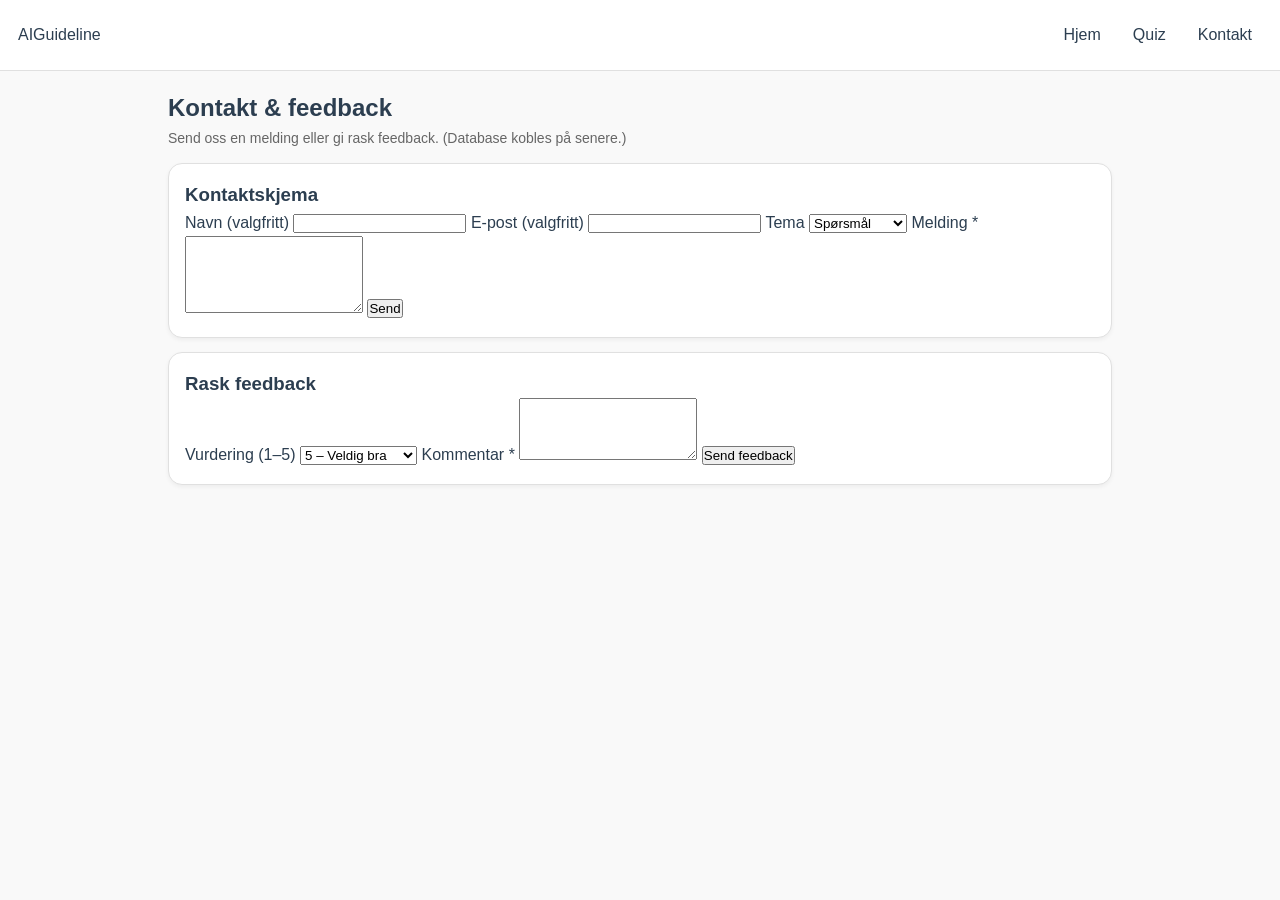
==== contact.html @ d856937d "Add files via upload" ====
<!doctype html>
<html lang="no">
<head>
  <meta charset="utf-8" />
  <meta name="viewport" content="width=device-width, initial-scale=1" />
  <title>Kontakt – AIGuideline</title>
  <link rel="stylesheet" href="style.css" />
<header class="topbar">
  <div class="brand">AIGuideline</div>
  <nav class="nav">
    <a href="index.html">Hjem</a>
    <a href="quiz.html">Quiz</a>
    <a href="contact.html">Kontakt</a>
  </nav>
</header>

  <main class="container">
<h2>Kontakt & feedback</h2>
<p class="small">Send oss en melding eller gi rask feedback. (Database kobles på senere.)</p>

<section class="card">
  <h3>Kontaktskjema</h3>
  <form id="contactForm">
    <label for="name">Navn (valgfritt)</label>
    <input id="name" name="name" type="text" />

    <label for="email">E-post (valgfritt)</label>
    <input id="email" name="email" type="email" />

    <label for="topic">Tema</label>
    <select id="topic" name="topic">
      <option>Spørsmål</option>
      <option>Forslag</option>
      <option>Feil på siden</option>
    </select>

    <label for="message">Melding *</label>
    <textarea id="message" name="message" rows="5" required></textarea>

    <button type="submit">Send</button>
    <p id="contactStatus" class="small"></p>
  </form>
</section>

<section class="card">
  <h3>Rask feedback</h3>
  <form id="feedbackForm">
    <label for="rating">Vurdering (1–5)</label>
    <select id="rating" name="rating">
      <option value="5">5 – Veldig bra</option>
      <option value="4">4 – Bra</option>
      <option value="3">3 – OK</option>
      <option value="2">2 – Dårlig</option>
      <option value="1">1 – Veldig dårlig</option>
    </select>

    <label for="comment">Kommentar *</label>
    <textarea id="comment" name="comment" rows="4" required></textarea>

    <button type="submit">Send feedback</button>
    <p id="feedbackStatus" class="small"></p>
  </form>
</section>

<script src="app.js"></script>
  </main>
</body>
</html>
---- style.css ----
:root {
  --primary-color: #0056b3;
  --primary-light: #e7f1ff;
  --text-color: #2c3e50;
  --text-light: #666;
  --bg-color: #f9f9f9;
  --card-bg: #ffffff;
  --border-color: #e0e0e0;
}

* {
  box-sizing: border-box;
  margin: 0;
  padding: 0;
}

body {
  font-family: 'Segoe UI', Roboto, Arial, sans-serif;
  line-height: 1.6;
  color: var(--text-color);
  background-color: var(--bg-color);
}

a {
  color: inherit;
  text-decoration: none;
}

/* Header & Nav */
.topbar {
  display: flex;
  align-items: center;
  justify-content: space-between;
  padding: 14px 18px;
  border-bottom: 1px solid var(--border-color);
  position: sticky;
  top: 0;
  background: var(--card-bg);
  z-index: 100;
}

.brand-title {
  font-weight: 800;
  font-size: 18px;
  color: var(--primary-color);
}

.nav {
  display: flex;
  align-items: center;
  gap: 12px;
}

.nav ul {
  list-style: none;
  margin: 0;
  padding: 0;
  display: flex;
  gap: 12px;
  align-items: center;
}

.nav a {
  padding: 8px 10px;
  border-radius: 8px;
  transition: all 0.2s ease;
  display: flex;
  align-items: center;
  gap: 6px;
}

.nav a:hover {
  background: var(--primary-light);
}

.menu-toggle {
  display: none;
  padding: 8px 10px;
  border: 1px solid var(--border-color);
  border-radius: 8px;
  background: var(--card-bg);
  cursor: pointer;
}

/* Container & Cards */
.container {
  max-width: 980px;
  margin: 0 auto;
  padding: 18px;
}

.card {
  border: 1px solid var(--border-color);
  border-radius: 14px;
  padding: 16px;
  background: var(--card-bg);
  margin-top: 14px;
  box-shadow: 0 2px 4px rgba(0, 0, 0, 0.05);
}

.hero h1 {
  margin-top: 0;
  font-size: 28px;
  line-height: 1.2;
  color: var(--primary-color);
}

.lead {
  font-size: 16px;
  color: var(--text-color);
}

.small {
  color: var(--text-light);
  font-size: 14px;
}

/* Role Selector */
.role-selector {
  margin: 16px 0;
  padding: 12px;
  border: 1px solid var(--border-color);
  border-radius: 12px;
  background: var(--primary-light);
}

.role-selector h3 {
  margin-top: 0;
  font-size: 16px;
}

.role-options {
  display: flex;
  gap: 8px;
  flex-wrap: wrap;
  margin-top: 8px;
}

.role-btn {
  padding: 8px 12px;
  border: 1px solid var(--border-color);
  border-radius: 20px;
  background: var(--card-bg);
  cursor: pointer;
  transition: all 0.2s ease;
}

.role-btn:hover {
  background: var(--primary-light);
}

.role-btn.active {
  background: var(--primary-color);
  color: white;
}

/* Hero Actions */
.hero-actions {
  display: flex;
  gap: 10px;
  margin: 14px 0 6px;
  flex-wrap: wrap;
}

.btn {
  display: inline-flex;
  align-items: center;
  justify-content: center;
  gap: 6px;
  padding: 10px 14px;
  border-radius: 10px;
  border: 1px solid var(--primary-color);
  background: var(--primary-color);
  color: white;
  font-weight: 600;
  transition: all 0.2s ease;
  text-decoration: none;
}

.btn:hover {
  background: #004494;
}

/* Grid & Tiles */
.grid {
  display: grid;
  grid-template-columns: repeat(auto-fit, minmax(250px, 1fr));
  gap: 12px;
  margin-top: 12px;
}

.tile {
  display: block;
  border: 1px solid var(--border-color);
  border-radius: 12px;
  padding: 14px;
  background: var(--card-bg);
  transition: all 0.2s ease;
  text-decoration: none;
}

.tile:hover {
  background: var(--primary-light);
  border-color: var(--primary-color);
}

.tile h3 {
  margin: 0 0 6px;
  color: var(--primary-color);
  display: flex;
  align-items: center;
  gap: 8px;
}

/* Footer */
.footer {
  border-top: 1px solid var(--border-color);
  padding: 18px;
  text-align: center;
  color: var(--text-light);
  background: var(--card-bg);
  margin-top: 30px;
}

/* Mobilmeny */
@media (max-width: 760px) {
  .grid {
    grid-template-columns: 1fr;
  }

  .menu-toggle {
    display: inline-block;
  }

  .nav ul {
    display: none;
    position: absolute;
    right: 18px;
    top: 58px;
    background: var(--card-bg);
    border: 1px solid var(--border-color);
    border-radius: 12px;
    padding: 10px;
    width: 200px;
    flex-direction: column;
    box-shadow: 0 4px 8px rgba(0, 0, 0, 0.1);
  }

  .nav ul.open {
    display: flex;
  }

  .hero-actions {
    flex-direction: column;
    align-items: stretch;
  }
}
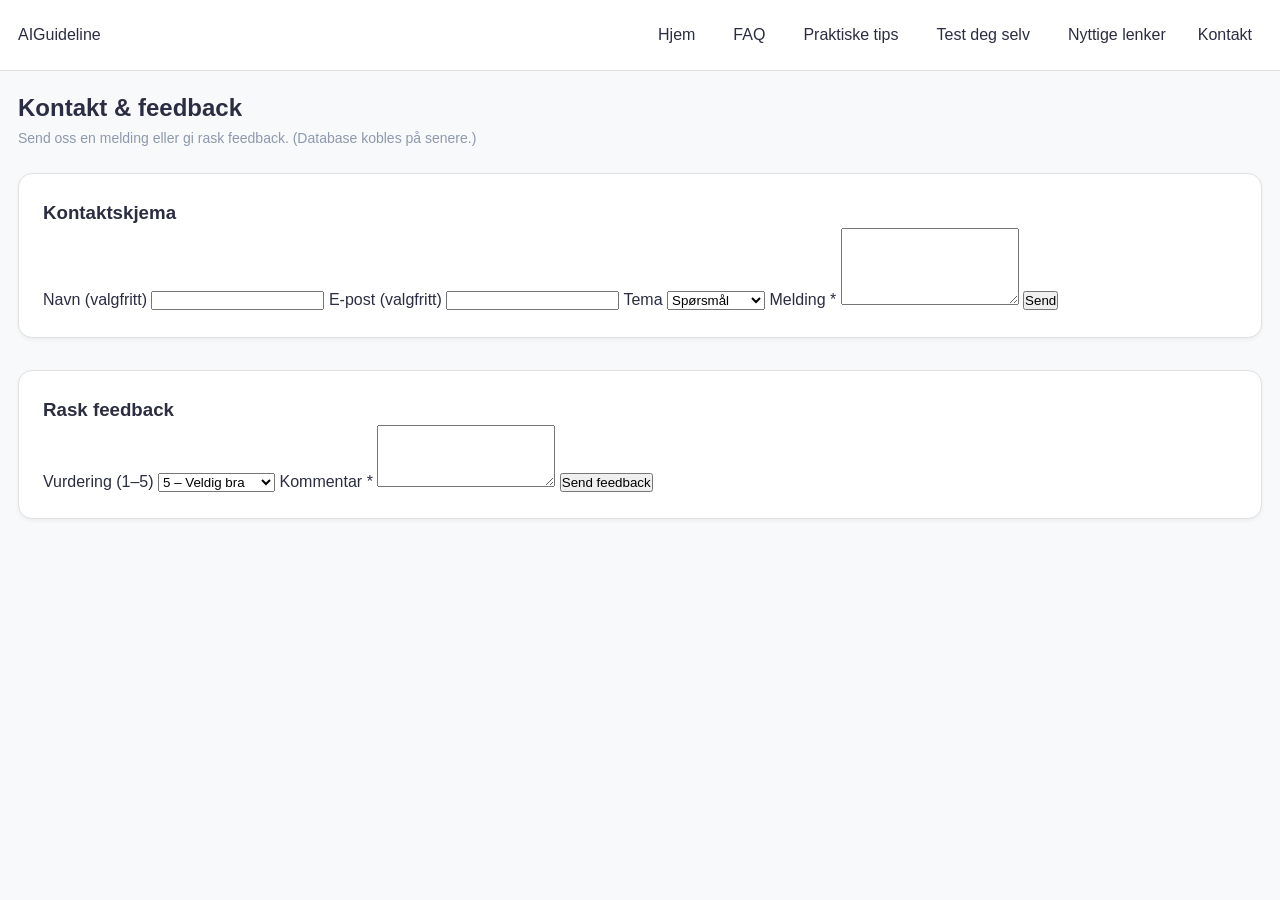
==== commit 8fc212f3: "forslag til Imrans website" ====
--- a/contact.html
+++ b/contact.html
@@ -8,9 +8,14 @@
 <header class="topbar">
   <div class="brand">AIGuideline</div>
   <nav class="nav">
-    <a href="index.html">Hjem</a>
-    <a href="quiz.html">Quiz</a>
-    <a href="contact.html">Kontakt</a>
+     <ul id="menu">
+        <li><a href="index.html" aria-current="page"><i class="fas fa-home"></i> Hjem</a></li>
+      <li><a href="faq.html"><i class="fas fa-question-circle"></i> FAQ</a></li>
+      <li><a href="tips.html"><i class="fas fa-lightbulb"></i> Praktiske tips</a></li>
+      <li><a href="quiz.html" aria-current="page"><i class="fas fa-clipboard-list"></i> Test deg selv</a></li>
+      <li><a href="links.html"><i class="fas fa-link"></i> Nyttige lenker</a></li>
+   <a href="contact.html">Kontakt</a>
+  </ul>
   </nav>
 </header>
 
--- a/style.css
+++ b/style.css
@@ -1,9 +1,12 @@
+
 :root {
-  --primary-color: #0056b3;
-  --primary-light: #e7f1ff;
-  --text-color: #2c3e50;
-  --text-light: #666;
-  --bg-color: #f9f9f9;
+  --primary-color: #4a6fa5;
+  --primary-light: #e8f0f9;
+  --secondary-color: #6c5ce7;
+  --accent-color: #ff9f43;
+  --text-color: #2b2d42;
+  --text-light: #8d99ae;
+  --bg-color: #f8f9fa;
   --card-bg: #ffffff;
   --border-color: #e0e0e0;
 }
@@ -84,7 +87,7 @@
 
 /* Container & Cards */
 .container {
-  max-width: 980px;
+  max-width: 1300px;
   margin: 0 auto;
   padding: 18px;
 }
@@ -92,10 +95,16 @@
 .card {
   border: 1px solid var(--border-color);
   border-radius: 14px;
-  padding: 16px;
-  background: var(--card-bg);
-  margin-top: 14px;
+  padding: 1.5rem;
+  background: var(--card-bg);
+  margin-top: 1.5rem;
+  margin-bottom: 2rem;
   box-shadow: 0 2px 4px rgba(0, 0, 0, 0.05);
+}
+
+.hero {
+  padding: 2rem 1.5rem;
+  margin-bottom: 2rem;
 }
 
 .hero h1 {
@@ -115,9 +124,18 @@
   font-size: 14px;
 }
 
+/* Why Matters */
+.why-matters {
+  background: var(--primary-light);
+  padding: 1rem;
+  border-radius: 12px;
+  margin: 1.5rem 0;
+  border-left: 4px solid var(--secondary-color);
+}
+
 /* Role Selector */
 .role-selector {
-  margin: 16px 0;
+  margin: 1.5rem 0;
   padding: 12px;
   border: 1px solid var(--border-color);
   border-radius: 12px;
@@ -158,7 +176,7 @@
 .hero-actions {
   display: flex;
   gap: 10px;
-  margin: 14px 0 6px;
+  margin: 1.5rem 0 2rem;
   flex-wrap: wrap;
 }
 
@@ -178,15 +196,15 @@
 }
 
 .btn:hover {
-  background: #004494;
+  background: var(--secondary-color);
 }
 
 /* Grid & Tiles */
 .grid {
   display: grid;
   grid-template-columns: repeat(auto-fit, minmax(250px, 1fr));
-  gap: 12px;
-  margin-top: 12px;
+  gap: 1.5rem;
+  margin-top: 1.5rem;
 }
 
 .tile {
@@ -255,3 +273,16 @@
     align-items: stretch;
   }
 }
+.contact-info {
+  margin: 1.5rem 0;
+  font-size: 16px;
+}
+
+.contact-info p {
+  margin: 0.75rem 0;
+}
+
+.contact-info a {
+  color: var(--primary-color);
+  text-decoration: underline;
+}
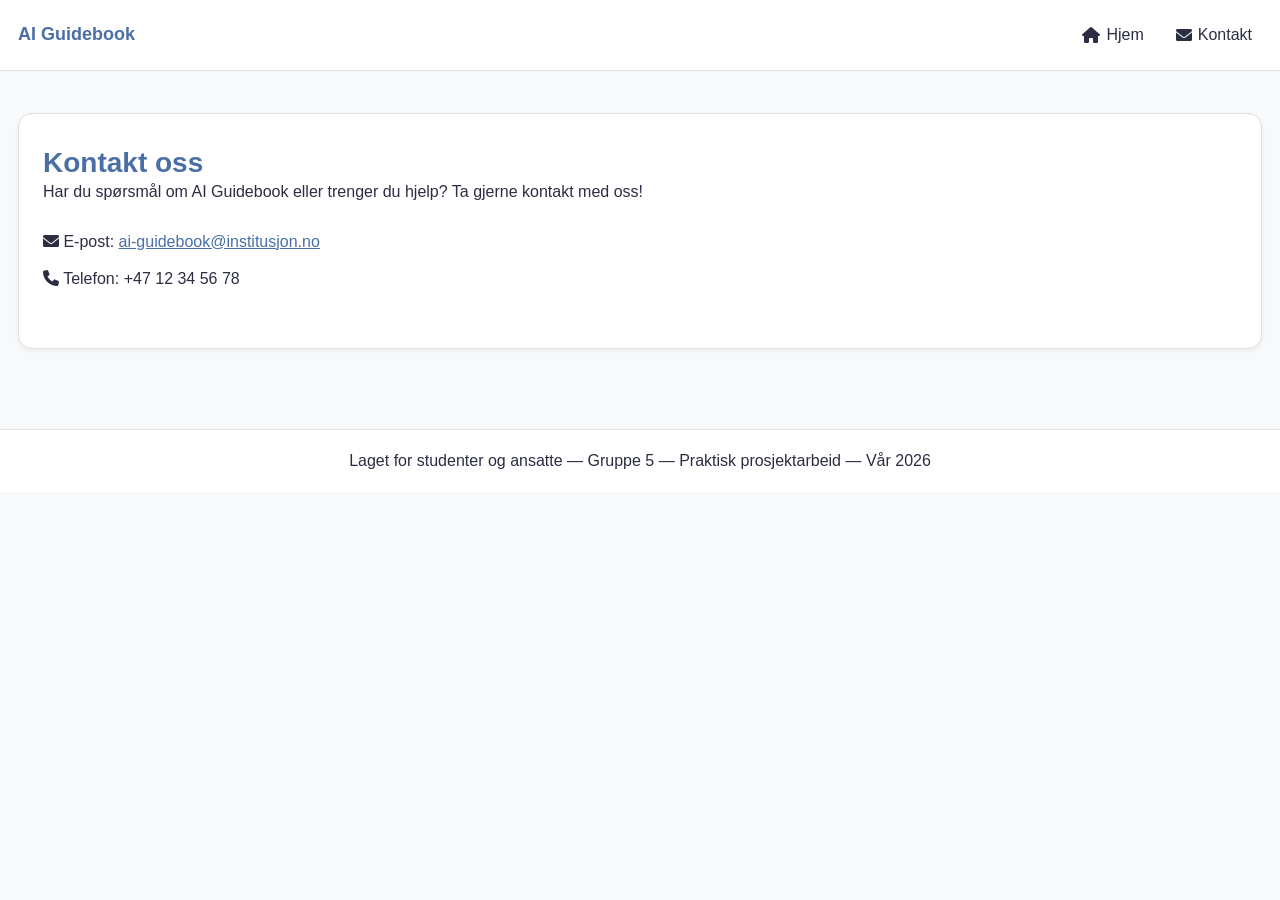
==== commit e903409a: "Revise contact.html for new design and info Updated contact page layout and content." ====
--- a/contact.html
+++ b/contact.html
@@ -3,71 +3,42 @@
 <head>
   <meta charset="utf-8" />
   <meta name="viewport" content="width=device-width, initial-scale=1" />
-  <title>Kontakt – AIGuideline</title>
+  <title>Kontakt oss - AI Guidebook</title>
   <link rel="stylesheet" href="style.css" />
-<header class="topbar">
-  <div class="brand">AIGuideline</div>
-  <nav class="nav">
-     <ul id="menu">
-        <li><a href="index.html" aria-current="page"><i class="fas fa-home"></i> Hjem</a></li>
-      <li><a href="faq.html"><i class="fas fa-question-circle"></i> FAQ</a></li>
-      <li><a href="tips.html"><i class="fas fa-lightbulb"></i> Praktiske tips</a></li>
-      <li><a href="quiz.html" aria-current="page"><i class="fas fa-clipboard-list"></i> Test deg selv</a></li>
-      <li><a href="links.html"><i class="fas fa-link"></i> Nyttige lenker</a></li>
-   <a href="contact.html">Kontakt</a>
-  </ul>
-  </nav>
-</header>
+  <link rel="stylesheet" href="https://cdnjs.cloudflare.com/ajax/libs/font-awesome/6.0.0/css/all.min.css">
+</head>
+<body>
+  <header class="topbar">
+    <div class="brand">
+      <span class="brand-title">AI Guidebook</span>
+    </div>
+    <nav class="nav" aria-label="Hovedmeny">
+      <button class="menu-toggle" aria-label="Åpne meny" id="menuToggle">☰</button>
+      <ul id="menu">
+        <li><a href="index.html"><i class="fas fa-home"></i> Hjem</a></li>
+        <li><a href="contact.html" aria-current="page"><i class="fas fa-envelope"></i> Kontakt</a></li>
+      </ul>
+    </nav>
+  </header>
 
   <main class="container">
-<h2>Kontakt & feedback</h2>
-<p class="small">Send oss en melding eller gi rask feedback. (Database kobles på senere.)</p>
+    <section class="hero card">
+      <h1>Kontakt oss</h1>
+      <p class="lead">
+        Har du spørsmål om AI Guidebook eller trenger du hjelp?
+        Ta gjerne kontakt med oss!
+      </p>
+      <div class="contact-info">
+        <p><i class="fas fa-envelope"></i> E-post: <a href="mailto:ai-guidebook@institusjon.no">ai-guidebook@institusjon.no</a></p>
+        <p><i class="fas fa-phone"></i> Telefon: +47 12 34 56 78</p>
+      </div>
+    </section>
+  </main>
 
-<section class="card">
-  <h3>Kontaktskjema</h3>
-  <form id="contactForm">
-    <label for="name">Navn (valgfritt)</label>
-    <input id="name" name="name" type="text" />
+  <footer class="footer">
+    <p>Laget for studenter og ansatte — Gruppe 5 — Praktisk prosjektarbeid — Vår 2026</p>
+  </footer>
 
-    <label for="email">E-post (valgfritt)</label>
-    <input id="email" name="email" type="email" />
-
-    <label for="topic">Tema</label>
-    <select id="topic" name="topic">
-      <option>Spørsmål</option>
-      <option>Forslag</option>
-      <option>Feil på siden</option>
-    </select>
-
-    <label for="message">Melding *</label>
-    <textarea id="message" name="message" rows="5" required></textarea>
-
-    <button type="submit">Send</button>
-    <p id="contactStatus" class="small"></p>
-  </form>
-</section>
-
-<section class="card">
-  <h3>Rask feedback</h3>
-  <form id="feedbackForm">
-    <label for="rating">Vurdering (1–5)</label>
-    <select id="rating" name="rating">
-      <option value="5">5 – Veldig bra</option>
-      <option value="4">4 – Bra</option>
-      <option value="3">3 – OK</option>
-      <option value="2">2 – Dårlig</option>
-      <option value="1">1 – Veldig dårlig</option>
-    </select>
-
-    <label for="comment">Kommentar *</label>
-    <textarea id="comment" name="comment" rows="4" required></textarea>
-
-    <button type="submit">Send feedback</button>
-    <p id="feedbackStatus" class="small"></p>
-  </form>
-</section>
-
-<script src="app.js"></script>
-  </main>
+  <script src="app.js" defer></script>
 </body>
 </html>
--- a/style.css
+++ b/style.css
@@ -101,6 +101,13 @@
   margin-bottom: 2rem;
   box-shadow: 0 2px 4px rgba(0, 0, 0, 0.05);
 }
+.quiz-card {
+  transition: 0.5s ease;
+}
+
+.quiz-card:hover {
+  transform: scale(1.05) translateY(-5px); /* Gjør kortet litt større ved hover */
+}
 
 .hero {
   padding: 2rem 1.5rem;
@@ -215,11 +222,13 @@
   background: var(--card-bg);
   transition: all 0.2s ease;
   text-decoration: none;
+  margin: 1rem 0;
+ 
 }
 
 .tile:hover {
   background: var(--primary-light);
-  border-color: var(--primary-color);
+  transition: all 0.2s ease;
 }
 
 .tile h3 {
@@ -235,7 +244,7 @@
   border-top: 1px solid var(--border-color);
   padding: 18px;
   text-align: center;
-  color: var(--text-light);
+  color: var(--text-color);
   background: var(--card-bg);
   margin-top: 30px;
 }
@@ -286,3 +295,28 @@
   color: var(--primary-color);
   text-decoration: underline;
 }
+
+/*.details {
+  margin-top: 1rem;
+  border: 1px solid var(--border-color);
+  border-radius: 12px;
+  background: var(--primary-light);
+}*/
+details summary {
+  cursor: pointer;
+  font-weight: 600;
+ background: var(--card-bg);
+  padding: 15px 19px;
+  border-radius: 12px;
+  border: 1px solid var(--border-color);
+ margin: 0.5rem 0;
+  transition: all 0.2s ease;
+}
+details summary:hover {
+  background: var(--primary-light);
+ transform: scale(1.03);
+}
+.card ul {
+  list-style: none;
+  padding-left: 0;
+}
